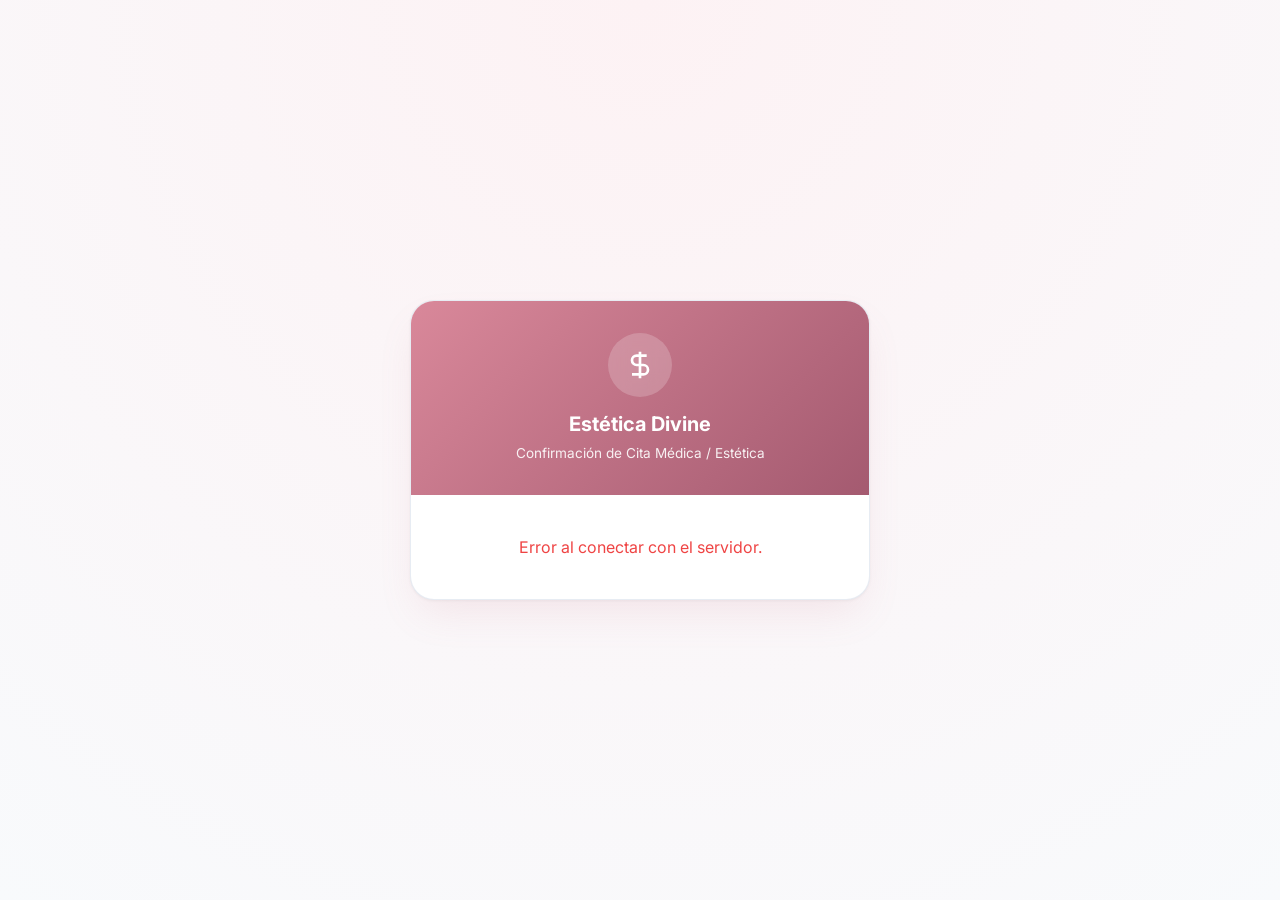
==== static/confirm.html @ 53136120 "Add files via upload" ====
<!DOCTYPE html>
<html lang="es">
<head>
  <meta charset="UTF-8">
  <meta name="viewport" content="width=device-width, initial-scale=1.0">
  <title>Confirmación de Cita - Centro de Estética</title>
  <link rel="stylesheet" href="/static/css/style.css">
  <link rel="preconnect" href="https://fonts.googleapis.com">
  <link rel="preconnect" href="https://fonts.gstatic.com" crossorigin>
  <link href="https://fonts.googleapis.com/css2?family=Inter:wght@400;500;600;700&display=swap" rel="stylesheet">
</head>
<body class="patient-portal-body">
  <div class="patient-card">
    <div class="patient-header">
      <div class="avatar-circle">
        <svg width="32" height="32" viewBox="0 0 24 24" fill="none" stroke="currentColor" stroke-width="2"><path d="M12 2v20M17 5H9.5a3.5 3.5 0 0 0 0 7h5a3.5 3.5 0 0 1 0 7H6"/></svg>
      </div>
      <h2 id="portal-clinic-name" style="font-size: 1.25rem; font-weight: 700;">Estética Divine</h2>
      <p style="font-size: 0.85rem; opacity: 0.9; margin-top: 4px;">Confirmación de Cita Médica / Estética</p>
    </div>

    <div class="patient-body" id="portal-loading" style="text-align: center; padding: 40px 20px;">
      <p style="color: var(--text-muted);">Cargando los detalles de tu cita...</p>
    </div>

    <div class="patient-body" id="portal-content" style="display: none;">
      <div style="text-align: center; margin-bottom: 20px;">
        <span class="status-badge" id="portal-status-badge" style="font-size: 0.85rem; padding: 6px 14px;">
          <span class="status-dot"></span>
          <span id="portal-status-text">Pendiente</span>
        </span>
        <h3 id="portal-greeting" style="font-size: 1.3rem; font-weight: 700; margin-top: 10px; color: var(--text-main);">¡Hola!</h3>
        <p style="font-size: 0.85rem; color: var(--text-muted); margin-top: 4px;">Por favor, confirma si podrás asistir a tu cita de mañana.</p>
      </div>

      <div class="info-badge-list">
        <div class="info-item">
          <div class="info-icon">
            <svg width="20" height="20" viewBox="0 0 24 24" fill="none" stroke="currentColor" stroke-width="2"><polygon points="12 2 15.09 8.26 22 9.27 17 14.14 18.18 21.02 12 17.77 5.82 21.02 7 14.14 2 9.27 8.91 8.26 12 2"/></svg>
          </div>
          <div class="info-text">
            <h5>Tratamiento</h5>
            <p id="portal-service-name">Limpieza Facial Profunda</p>
          </div>
        </div>

        <div class="info-item">
          <div class="info-icon">
            <svg width="20" height="20" viewBox="0 0 24 24" fill="none" stroke="currentColor" stroke-width="2"><rect x="3" y="4" width="18" height="18" rx="2" ry="2"/><line x1="16" y1="2" x2="16" y2="6"/><line x1="8" y1="2" x2="8" y2="6"/><line x1="3" y1="10" x2="21" y2="10"/></svg>
          </div>
          <div class="info-text">
            <h5>Fecha y Hora</h5>
            <p id="portal-datetime">Mañana a las 10:00 hrs</p>
          </div>
        </div>

        <div class="info-item">
          <div class="info-icon">
            <svg width="20" height="20" viewBox="0 0 24 24" fill="none" stroke="currentColor" stroke-width="2"><path d="M20 21v-2a4 4 0 0 0-4-4H8a4 4 0 0 0-4 4v2"/><circle cx="12" cy="7" r="4"/></svg>
          </div>
          <div class="info-text">
            <h5>Especialista</h5>
            <p id="portal-specialist">Cosmetóloga Constanza Díaz</p>
          </div>
        </div>

        <div class="info-item">
          <div class="info-icon">
            <svg width="20" height="20" viewBox="0 0 24 24" fill="none" stroke="currentColor" stroke-width="2"><path d="M21 10c0 7-9 13-9 13s-9-6-9-13a9 9 0 0 1 18 0z"/><circle cx="12" cy="10" r="3"/></svg>
          </div>
          <div class="info-text">
            <h5>Ubicación</h5>
            <p id="portal-address">Av. Principal 142, Suite 3B</p>
          </div>
        </div>

        <div class="info-item" id="portal-instructions-box" style="background: #fdf2f4; border-color: #fbcfe8;">
          <div class="info-icon" style="color: #ec4899;">
            <svg width="20" height="20" viewBox="0 0 24 24" fill="none" stroke="currentColor" stroke-width="2"><circle cx="12" cy="12" r="10"/><line x1="12" y1="16" x2="12" y2="12"/><line x1="12" y1="8" x2="12.01" y2="8"/></svg>
          </div>
          <div class="info-text">
            <h5 style="color: #be185d;">Indicaciones Previas</h5>
            <p id="portal-instructions" style="font-weight: 500; font-size: 0.85rem; color: #831843;">Asistir sin maquillaje.</p>
          </div>
        </div>
      </div>

      <!-- Action Buttons -->
      <div id="portal-actions" style="display: flex; flex-direction: column; gap: 10px;">
        <button class="btn btn-primary" id="btn-confirm-appointment" style="width: 100%; padding: 14px; font-size: 1rem; border-radius: var(--radius-md);">
          <svg width="20" height="20" viewBox="0 0 24 24" fill="none" stroke="currentColor" stroke-width="2.5"><polyline points="20 6 9 17 4 12"/></svg>
          <span>Sí, Confirmo mi Asistencia</span>
        </button>

        <button class="btn btn-secondary" id="btn-cancel-appointment" style="width: 100%; padding: 12px; font-size: 0.875rem; border-radius: var(--radius-md);">
          <span>No podré asistir / Reprogramar</span>
        </button>
      </div>

      <!-- Success Confirmation View -->
      <div id="portal-confirmed-view" style="display: none; text-align: center; padding: 16px 0;">
        <div style="width: 60px; height: 60px; border-radius: 50%; background: #d1fae5; color: #10b981; display: flex; align-items: center; justify-content: center; margin: 0 auto 12px auto;">
          <svg width="32" height="32" viewBox="0 0 24 24" fill="none" stroke="currentColor" stroke-width="3"><polyline points="20 6 9 17 4 12"/></svg>
        </div>
        <h4 style="font-size: 1.15rem; font-weight: 700; color: #065f46;">¡Cita Confirmada Exitosamente!</h4>
        <p style="font-size: 0.85rem; color: var(--text-muted); margin-top: 6px;">
          Hemos reservado tu lugar en la agenda. ¡Te esperamos mañana con gusto!
        </p>
        <a id="btn-contact-whatsapp" href="#" target="_blank" class="btn btn-whatsapp" style="margin-top: 18px; width: 100%; text-decoration: none;">
          <span>Escribir al Centro por WhatsApp</span>
        </a>
      </div>

      <!-- Reschedule View -->
      <div id="portal-reschedule-view" style="display: none; text-align: center; padding: 16px 0;">
        <div style="width: 60px; height: 60px; border-radius: 50%; background: #fee2e2; color: #ef4444; display: flex; align-items: center; justify-content: center; margin: 0 auto 12px auto;">
          <svg width="32" height="32" viewBox="0 0 24 24" fill="none" stroke="currentColor" stroke-width="2.5"><line x1="18" y1="6" x2="6" y2="18"/><line x1="6" y1="6" x2="18" y2="18"/></svg>
        </div>
        <h4 style="font-size: 1.15rem; font-weight: 700; color: #991b1b;">Cita Cancelada / Reprogramación</h4>
        <p style="font-size: 0.85rem; color: var(--text-muted); margin-top: 6px;">
          Tu horario ha sido liberado. Por favor, comunícate con nosotros para coordinar una nueva fecha.
        </p>
        <a id="btn-reschedule-whatsapp" href="#" target="_blank" class="btn btn-whatsapp" style="margin-top: 18px; width: 100%; text-decoration: none;">
          <span>Coordinar Nueva Fecha por WhatsApp</span>
        </a>
      </div>
    </div>
  </div>

  <script src="/static/js/confirm.js"></script>
</body>
</html>
---- static/css/style.css ----
/* Estética Divine - Design System & UI Styling */
:root {
  --primary: #c97a8e;
  --primary-hover: #b8697d;
  --primary-light: #fdf2f4;
  --primary-gradient: linear-gradient(135deg, #d9889a 0%, #a45a70 100%);
  --secondary: #6366f1;
  --bg-main: #f8fafc;
  --bg-card: #ffffff;
  --bg-glass: rgba(255, 255, 255, 0.85);
  --border-color: #f1f5f9;
  --border-subtle: #e2e8f0;
  --text-main: #1e293b;
  --text-muted: #64748b;
  --text-light: #94a3b8;
  
  --status-pending: #f59e0b;
  --status-pending-bg: #fef3c7;
  --status-sent: #3b82f6;
  --status-sent-bg: #eff6ff;
  --status-confirmed: #10b981;
  --status-confirmed-bg: #d1fae5;
  --status-completed: #8b5cf6;
  --status-completed-bg: #ede9fe;
  --status-canceled: #ef4444;
  --status-canceled-bg: #fee2e2;

  --shadow-sm: 0 1px 2px 0 rgba(0, 0, 0, 0.05);
  --shadow-md: 0 4px 6px -1px rgba(0, 0, 0, 0.07), 0 2px 4px -2px rgba(0, 0, 0, 0.05);
  --shadow-lg: 0 10px 15px -3px rgba(0, 0, 0, 0.08), 0 4px 6px -4px rgba(0, 0, 0, 0.04);
  --shadow-xl: 0 20px 25px -5px rgba(0, 0, 0, 0.1), 0 8px 10px -6px rgba(0, 0, 0, 0.05);
  --radius-sm: 8px;
  --radius-md: 14px;
  --radius-lg: 20px;
  --radius-full: 9999px;
  --font-sans: 'Inter', -apple-system, BlinkMacSystemFont, 'Segoe UI', Roboto, Helvetica, Arial, sans-serif;
}

* {
  box-sizing: border-box;
  margin: 0;
  padding: 0;
  -webkit-tap-highlight-color: transparent;
}

body {
  font-family: var(--font-sans);
  background-color: var(--bg-main);
  color: var(--text-main);
  line-height: 1.5;
  min-height: 100vh;
  -webkit-font-smoothing: antialiased;
  padding-bottom: 0px;
}

/* Layout */
.app-container {
  display: flex;
  min-height: 100vh;
}

/* Sidebar */
.sidebar {
  width: 270px;
  background: #ffffff;
  border-right: 1px solid var(--border-subtle);
  display: flex;
  flex-direction: column;
  position: sticky;
  top: 0;
  height: 100vh;
  z-index: 40;
  transition: all 0.3s ease;
}

.brand {
  padding: 24px 20px;
  display: flex;
  align-items: center;
  gap: 12px;
  border-bottom: 1px solid var(--border-color);
}

.brand-icon {
  width: 44px;
  height: 44px;
  border-radius: var(--radius-md);
  background: var(--primary-gradient);
  display: flex;
  align-items: center;
  justify-content: center;
  color: white;
  box-shadow: 0 4px 10px rgba(201, 122, 142, 0.35);
}

.brand-info h1 {
  font-size: 1.15rem;
  font-weight: 700;
  color: #1e293b;
  letter-spacing: -0.02em;
}

.brand-info p {
  font-size: 0.75rem;
  color: var(--primary);
  font-weight: 600;
  text-transform: uppercase;
  letter-spacing: 0.05em;
}

.nav-menu {
  list-style: none;
  padding: 20px 12px;
  flex: 1;
  display: flex;
  flex-direction: column;
  gap: 6px;
}

.nav-item {
  display: flex;
  align-items: center;
  gap: 12px;
  padding: 12px 16px;
  border-radius: var(--radius-md);
  color: var(--text-muted);
  text-decoration: none;
  font-weight: 500;
  font-size: 0.925rem;
  cursor: pointer;
  transition: all 0.2s cubic-bezier(0.4, 0, 0.2, 1);
  position: relative;
}

.nav-item:hover {
  background: var(--primary-light);
  color: var(--primary);
}

.nav-item.active {
  background: var(--primary-gradient);
  color: white;
  font-weight: 600;
  box-shadow: 0 4px 12px rgba(201, 122, 142, 0.3);
}

.nav-item .badge {
  margin-left: auto;
  background: #ef4444;
  color: white;
  font-size: 0.725rem;
  padding: 2px 7px;
  border-radius: var(--radius-full);
  font-weight: 700;
}

.nav-item.active .badge {
  background: white;
  color: var(--primary);
}

.sidebar-footer {
  padding: 18px 20px;
  border-top: 1px solid var(--border-color);
  display: flex;
  align-items: center;
  gap: 12px;
}

.user-avatar {
  width: 38px;
  height: 38px;
  border-radius: var(--radius-full);
  background: #ffe4e6;
  color: var(--primary);
  display: flex;
  align-items: center;
  justify-content: center;
  font-weight: 700;
  font-size: 0.9rem;
}

.user-details h4 {
  font-size: 0.85rem;
  font-weight: 600;
  color: var(--text-main);
}

.user-details p {
  font-size: 0.75rem;
  color: var(--text-muted);
}

/* Main Content */
.main-content {
  flex: 1;
  display: flex;
  flex-direction: column;
  min-width: 0;
}

/* Top Header */
.top-header {
  height: 72px;
  background: rgba(255, 255, 255, 0.8);
  backdrop-filter: blur(12px);
  border-bottom: 1px solid var(--border-subtle);
  padding: 0 32px;
  display: flex;
  align-items: center;
  justify-content: space-between;
  position: sticky;
  top: 0;
  z-index: 30;
}

.header-title h2 {
  font-size: 1.35rem;
  font-weight: 700;
  color: var(--text-main);
  letter-spacing: -0.02em;
}

.header-title p {
  font-size: 0.825rem;
  color: var(--text-muted);
}

.header-actions {
  display: flex;
  align-items: center;
  gap: 12px;
}

/* Content Body */
.content-body {
  padding: 28px 32px;
  flex: 1;
  max-width: 1440px;
  width: 100%;
}

/* Stats Cards */
.stats-grid {
  display: grid;
  grid-template-columns: repeat(auto-fit, minmax(220px, 1fr));
  gap: 20px;
  margin-bottom: 28px;
}

.stat-card {
  background: white;
  border-radius: var(--radius-lg);
  padding: 20px;
  border: 1px solid var(--border-subtle);
  box-shadow: var(--shadow-sm);
  display: flex;
  align-items: center;
  gap: 16px;
  transition: transform 0.2s, box-shadow 0.2s;
}

.stat-card:hover {
  transform: translateY(-2px);
  box-shadow: var(--shadow-md);
}

.stat-icon {
  width: 48px;
  height: 48px;
  border-radius: var(--radius-md);
  display: flex;
  align-items: center;
  justify-content: center;
  flex-shrink: 0;
}

.stat-icon.pink { background: #fdf2f4; color: #c97a8e; }
.stat-icon.green { background: #ecfdf5; color: #10b981; }
.stat-icon.amber { background: #fffbeb; color: #f59e0b; }
.stat-icon.blue { background: #eff6ff; color: #3b82f6; }

.stat-info h3 {
  font-size: 1.5rem;
  font-weight: 700;
  color: var(--text-main);
  line-height: 1.2;
}

.stat-info p {
  font-size: 0.8rem;
  color: var(--text-muted);
  font-weight: 500;
}

/* Buttons */
.btn {
  display: inline-flex;
  align-items: center;
  justify-content: center;
  gap: 8px;
  padding: 10px 18px;
  border-radius: var(--radius-md);
  font-size: 0.875rem;
  font-weight: 600;
  border: none;
  cursor: pointer;
  transition: all 0.2s cubic-bezier(0.4, 0, 0.2, 1);
  text-decoration: none;
}

.btn-primary {
  background: var(--primary-gradient);
  color: white;
  box-shadow: 0 4px 10px rgba(201, 122, 142, 0.3);
}

.btn-primary:hover {
  box-shadow: 0 6px 14px rgba(201, 122, 142, 0.45);
  transform: translateY(-1px);
}

.btn-secondary {
  background: white;
  border: 1px solid var(--border-subtle);
  color: var(--text-main);
}

.btn-secondary:hover {
  background: var(--bg-main);
  border-color: #cbd5e1;
}

.btn-whatsapp {
  background: #25D366;
  color: white;
  box-shadow: 0 4px 10px rgba(37, 211, 102, 0.3);
}

.btn-whatsapp:hover {
  background: #20bd5a;
  transform: translateY(-1px);
}

.btn-sm {
  padding: 6px 12px;
  font-size: 0.8rem;
  border-radius: var(--radius-sm);
}

.btn-danger {
  background: #fee2e2;
  color: #ef4444;
}

.btn-danger:hover {
  background: #fecaca;
}

/* Status Badges */
.status-badge {
  display: inline-flex;
  align-items: center;
  gap: 6px;
  padding: 4px 10px;
  border-radius: var(--radius-full);
  font-size: 0.75rem;
  font-weight: 600;
  text-transform: capitalize;
}

.status-badge.status-Pendiente { background: var(--status-pending-bg); color: var(--status-pending); }
.status-badge.status-Recordatorio.Enviado { background: var(--status-sent-bg); color: var(--status-sent); }
.status-badge.status-Confirmada { background: var(--status-confirmed-bg); color: var(--status-confirmed); }
.status-badge.status-Completada { background: var(--status-completed-bg); color: var(--status-completed); }
.status-badge.status-Cancelada { background: var(--status-canceled-bg); color: var(--status-canceled); }

.status-dot {
  width: 7px;
  height: 7px;
  border-radius: 50%;
  background: currentColor;
}

/* Cards & Tables */
.card {
  background: white;
  border-radius: var(--radius-lg);
  border: 1px solid var(--border-subtle);
  box-shadow: var(--shadow-sm);
  overflow: hidden;
}

.card-header {
  padding: 20px 24px;
  border-bottom: 1px solid var(--border-color);
  display: flex;
  align-items: center;
  justify-content: space-between;
  background: #fafbfc;
  flex-wrap: wrap;
  gap: 12px;
}

.card-title {
  font-size: 1.05rem;
  font-weight: 700;
  color: var(--text-main);
  display: flex;
  align-items: center;
  gap: 8px;
}

.card-body {
  padding: 24px;
}

/* Agenda / Calendar Grid */
.calendar-controls {
  display: flex;
  align-items: center;
  justify-content: space-between;
  margin-bottom: 20px;
  flex-wrap: wrap;
  gap: 12px;
}

.date-navigation {
  display: flex;
  align-items: center;
  gap: 8px;
  flex-wrap: wrap;
}

.current-date-label {
  font-size: 1.1rem;
  font-weight: 700;
  color: var(--text-main);
  min-width: 180px;
  text-align: center;
}

.timeline-view {
  display: flex;
  flex-direction: column;
  gap: 12px;
}

.appointment-row {
  background: white;
  border: 1px solid var(--border-subtle);
  border-radius: var(--radius-md);
  padding: 16px 20px;
  display: flex;
  align-items: center;
  justify-content: space-between;
  gap: 16px;
  transition: all 0.2s;
  position: relative;
  overflow: hidden;
}

.appointment-row::before {
  content: '';
  position: absolute;
  left: 0;
  top: 0;
  bottom: 0;
  width: 4px;
  background: var(--primary);
}

.appointment-row:hover {
  border-color: #cbd5e1;
  box-shadow: var(--shadow-md);
}

.appt-time {
  display: flex;
  flex-direction: column;
  align-items: center;
  justify-content: center;
  background: #f8fafc;
  padding: 8px 12px;
  border-radius: var(--radius-sm);
  border: 1px solid var(--border-color);
  min-width: 85px;
}

.appt-time .time-val {
  font-size: 1rem;
  font-weight: 700;
  color: var(--text-main);
}

.appt-time .duration-val {
  font-size: 0.725rem;
  color: var(--text-muted);
}

.appt-patient {
  flex: 1.2;
}

.appt-patient h4 {
  font-size: 0.95rem;
  font-weight: 700;
  color: var(--text-main);
}

.appt-patient p {
  font-size: 0.8rem;
  color: var(--text-muted);
  display: flex;
  align-items: center;
  gap: 6px;
}

.appt-service {
  flex: 1.5;
}

.appt-service .service-tag {
  display: inline-block;
  padding: 3px 8px;
  border-radius: var(--radius-sm);
  font-size: 0.775rem;
  font-weight: 600;
  margin-bottom: 3px;
}

.appt-service p {
  font-size: 0.775rem;
  color: var(--text-muted);
}

.appt-actions {
  display: flex;
  align-items: center;
  gap: 8px;
  flex-wrap: wrap;
}

/* WhatsApp Reminder Card Module */
.reminder-card {
  background: #ffffff;
  border-radius: var(--radius-lg);
  border: 1px solid var(--border-subtle);
  padding: 20px;
  margin-bottom: 16px;
  box-shadow: var(--shadow-sm);
  display: grid;
  grid-template-columns: 1fr 340px;
  gap: 24px;
  position: relative;
  transition: all 0.2s;
}

.reminder-card.confirmed-card {
  border-left: 5px solid var(--status-confirmed);
}

.reminder-card.pending-card {
  border-left: 5px solid var(--status-pending);
}

.reminder-card:hover {
  box-shadow: var(--shadow-md);
}

.reminder-details h4 {
  font-size: 1.1rem;
  font-weight: 700;
  color: var(--text-main);
  margin-bottom: 4px;
}

.reminder-details .meta {
  display: flex;
  flex-wrap: wrap;
  gap: 16px;
  margin: 8px 0 14px 0;
  font-size: 0.85rem;
  color: var(--text-muted);
}

.meta-item {
  display: flex;
  align-items: center;
  gap: 5px;
}

.message-preview-box {
  background: #fdfaf7;
  border: 1px dashed #e2d9d2;
  border-radius: var(--radius-md);
  padding: 12px 14px;
  font-size: 0.825rem;
  color: #4a5568;
  white-space: pre-wrap;
  font-family: inherit;
  max-height: 180px;
  overflow-y: auto;
  position: relative;
}

.reminder-action-panel {
  display: flex;
  flex-direction: column;
  justify-content: space-between;
  background: #fafbfc;
  padding: 16px;
  border-radius: var(--radius-md);
  border: 1px solid var(--border-color);
}

/* Modals */
.modal-backdrop {
  position: fixed;
  inset: 0;
  background: rgba(15, 23, 42, 0.5);
  backdrop-filter: blur(4px);
  display: flex;
  align-items: center;
  justify-content: center;
  z-index: 100;
  opacity: 0;
  visibility: hidden;
  transition: all 0.25s ease;
  padding: 20px;
}

.modal-backdrop.active {
  opacity: 1;
  visibility: visible;
}

.modal-container {
  background: white;
  border-radius: var(--radius-lg);
  width: 100%;
  max-width: 580px;
  box-shadow: var(--shadow-xl);
  transform: scale(0.95) translateY(10px);
  transition: all 0.25s cubic-bezier(0.16, 1, 0.3, 1);
  max-height: 90vh;
  display: flex;
  flex-direction: column;
}

.modal-backdrop.active .modal-container {
  transform: scale(1) translateY(0);
}

.modal-header {
  padding: 20px 24px;
  border-bottom: 1px solid var(--border-color);
  display: flex;
  align-items: center;
  justify-content: space-between;
}

.modal-header h3 {
  font-size: 1.15rem;
  font-weight: 700;
  color: var(--text-main);
}

.modal-close {
  background: none;
  border: none;
  cursor: pointer;
  color: var(--text-muted);
  padding: 6px;
  border-radius: var(--radius-sm);
  display: flex;
}

.modal-close:hover {
  background: var(--bg-main);
  color: var(--text-main);
}

.modal-body {
  padding: 24px;
  overflow-y: auto;
}

.modal-footer {
  padding: 16px 24px;
  border-top: 1px solid var(--border-color);
  display: flex;
  align-items: center;
  justify-content: flex-end;
  gap: 12px;
  background: #fafbfc;
}

/* Forms */
.form-group {
  margin-bottom: 18px;
}

.form-row {
  display: grid;
  grid-template-columns: 1fr 1fr;
  gap: 16px;
}

.form-label {
  display: block;
  font-size: 0.825rem;
  font-weight: 600;
  color: var(--text-main);
  margin-bottom: 6px;
}

.form-control {
  width: 100%;
  padding: 10px 14px;
  border-radius: var(--radius-md);
  border: 1px solid var(--border-subtle);
  font-size: 0.9rem;
  font-family: inherit;
  color: var(--text-main);
  background: white;
  transition: all 0.2s;
}

.form-control:focus {
  outline: none;
  border-color: var(--primary);
  box-shadow: 0 0 0 3px rgba(201, 122, 142, 0.15);
}

textarea.form-control {
  resize: vertical;
  min-height: 80px;
}

/* Mobile Bottom Navigation Bar */
.mobile-nav-bar {
  display: none;
  position: fixed;
  bottom: 0;
  left: 0;
  right: 0;
  height: 64px;
  background: rgba(255, 255, 255, 0.94);
  backdrop-filter: blur(16px);
  border-top: 1px solid var(--border-subtle);
  z-index: 90;
  box-shadow: 0 -4px 16px rgba(0, 0, 0, 0.05);
  justify-content: space-around;
  align-items: center;
  padding: 0 8px;
}

.mobile-nav-btn {
  display: flex;
  flex-direction: column;
  align-items: center;
  justify-content: center;
  gap: 3px;
  background: none;
  border: none;
  color: var(--text-muted);
  font-size: 0.675rem;
  font-weight: 600;
  cursor: pointer;
  padding: 6px 10px;
  border-radius: var(--radius-sm);
  position: relative;
  transition: color 0.2s;
}

.mobile-nav-btn.active {
  color: var(--primary);
}

.mobile-nav-btn svg {
  width: 22px;
  height: 22px;
}

.mobile-fab-center {
  width: 48px;
  height: 48px;
  border-radius: 50%;
  background: var(--primary-gradient);
  color: white;
  display: flex;
  align-items: center;
  justify-content: center;
  box-shadow: 0 6px 16px rgba(201, 122, 142, 0.45);
  margin-top: -18px;
  border: 3px solid white;
  cursor: pointer;
  transition: transform 0.2s;
}

.mobile-fab-center:active {
  transform: scale(0.92);
}

/* Patient Portal (Confirm Page) */
.patient-portal-body {
  background: radial-gradient(circle at top, #fdf2f4 0%, #f8fafc 100%);
  min-height: 100vh;
  display: flex;
  align-items: center;
  justify-content: center;
  padding: 20px;
}

.patient-card {
  background: white;
  border-radius: 24px;
  box-shadow: 0 20px 40px -10px rgba(201, 122, 142, 0.15), 0 1px 3px rgba(0, 0, 0, 0.05);
  max-width: 460px;
  width: 100%;
  overflow: hidden;
  border: 1px solid rgba(226, 232, 240, 0.8);
}

.patient-header {
  background: var(--primary-gradient);
  padding: 32px 24px;
  text-align: center;
  color: white;
}

.patient-header .avatar-circle {
  width: 64px;
  height: 64px;
  background: rgba(255, 255, 255, 0.2);
  backdrop-filter: blur(10px);
  border-radius: 50%;
  display: flex;
  align-items: center;
  justify-content: center;
  margin: 0 auto 12px auto;
}

.patient-body {
  padding: 28px 24px;
}

.info-badge-list {
  display: flex;
  flex-direction: column;
  gap: 14px;
  margin-bottom: 24px;
}

.info-item {
  display: flex;
  align-items: flex-start;
  gap: 12px;
  background: #f8fafc;
  padding: 12px 16px;
  border-radius: var(--radius-md);
  border: 1px solid var(--border-color);
}

.info-item .info-icon {
  color: var(--primary);
  margin-top: 2px;
}

.info-item .info-text h5 {
  font-size: 0.75rem;
  color: var(--text-muted);
  text-transform: uppercase;
  letter-spacing: 0.05em;
}

.info-item .info-text p {
  font-size: 0.925rem;
  font-weight: 600;
  color: var(--text-main);
}

/* Toast Notifications */
.toast-container {
  position: fixed;
  bottom: 24px;
  right: 24px;
  z-index: 200;
  display: flex;
  flex-direction: column;
  gap: 10px;
}

.toast {
  background: #1e293b;
  color: white;
  padding: 14px 20px;
  border-radius: var(--radius-md);
  font-size: 0.875rem;
  font-weight: 500;
  box-shadow: var(--shadow-lg);
  display: flex;
  align-items: center;
  gap: 10px;
  transform: translateY(20px);
  opacity: 0;
  animation: slideUp 0.3s forwards;
}

@keyframes slideUp {
  to {
    transform: translateY(0);
    opacity: 1;
  }
}

/* Sync Step Cards */
.sync-guide-card {
  background: #f8fafc;
  border: 1px solid var(--border-subtle);
  border-radius: var(--radius-md);
  padding: 16px;
  display: flex;
  gap: 14px;
  margin-bottom: 12px;
}

.sync-step-num {
  width: 28px;
  height: 28px;
  border-radius: 50%;
  background: var(--primary);
  color: white;
  display: flex;
  align-items: center;
  justify-content: center;
  font-weight: 700;
  font-size: 0.85rem;
  flex-shrink: 0;
}

/* Responsive */
@media (max-width: 900px) {
  body {
    padding-bottom: 74px;
  }
  .sidebar {
    display: none;
  }
  .mobile-nav-bar {
    display: flex;
  }
  .top-header {
    padding: 0 16px;
    height: 64px;
  }
  .content-body {
    padding: 16px 14px;
  }
  .reminder-card {
    grid-template-columns: 1fr;
  }
  .form-row {
    grid-template-columns: 1fr;
    gap: 0;
  }
  .appointment-row {
    flex-direction: column;
    align-items: flex-start;
    gap: 12px;
  }
  .appt-actions {
    width: 100%;
    justify-content: flex-start;
  }
  .modal-container {
    max-height: 95vh;
    border-radius: var(--radius-lg) var(--radius-lg) 0 0;
    margin-top: auto;
  }
  .modal-backdrop {
    align-items: flex-end;
    padding: 0;
  }
}
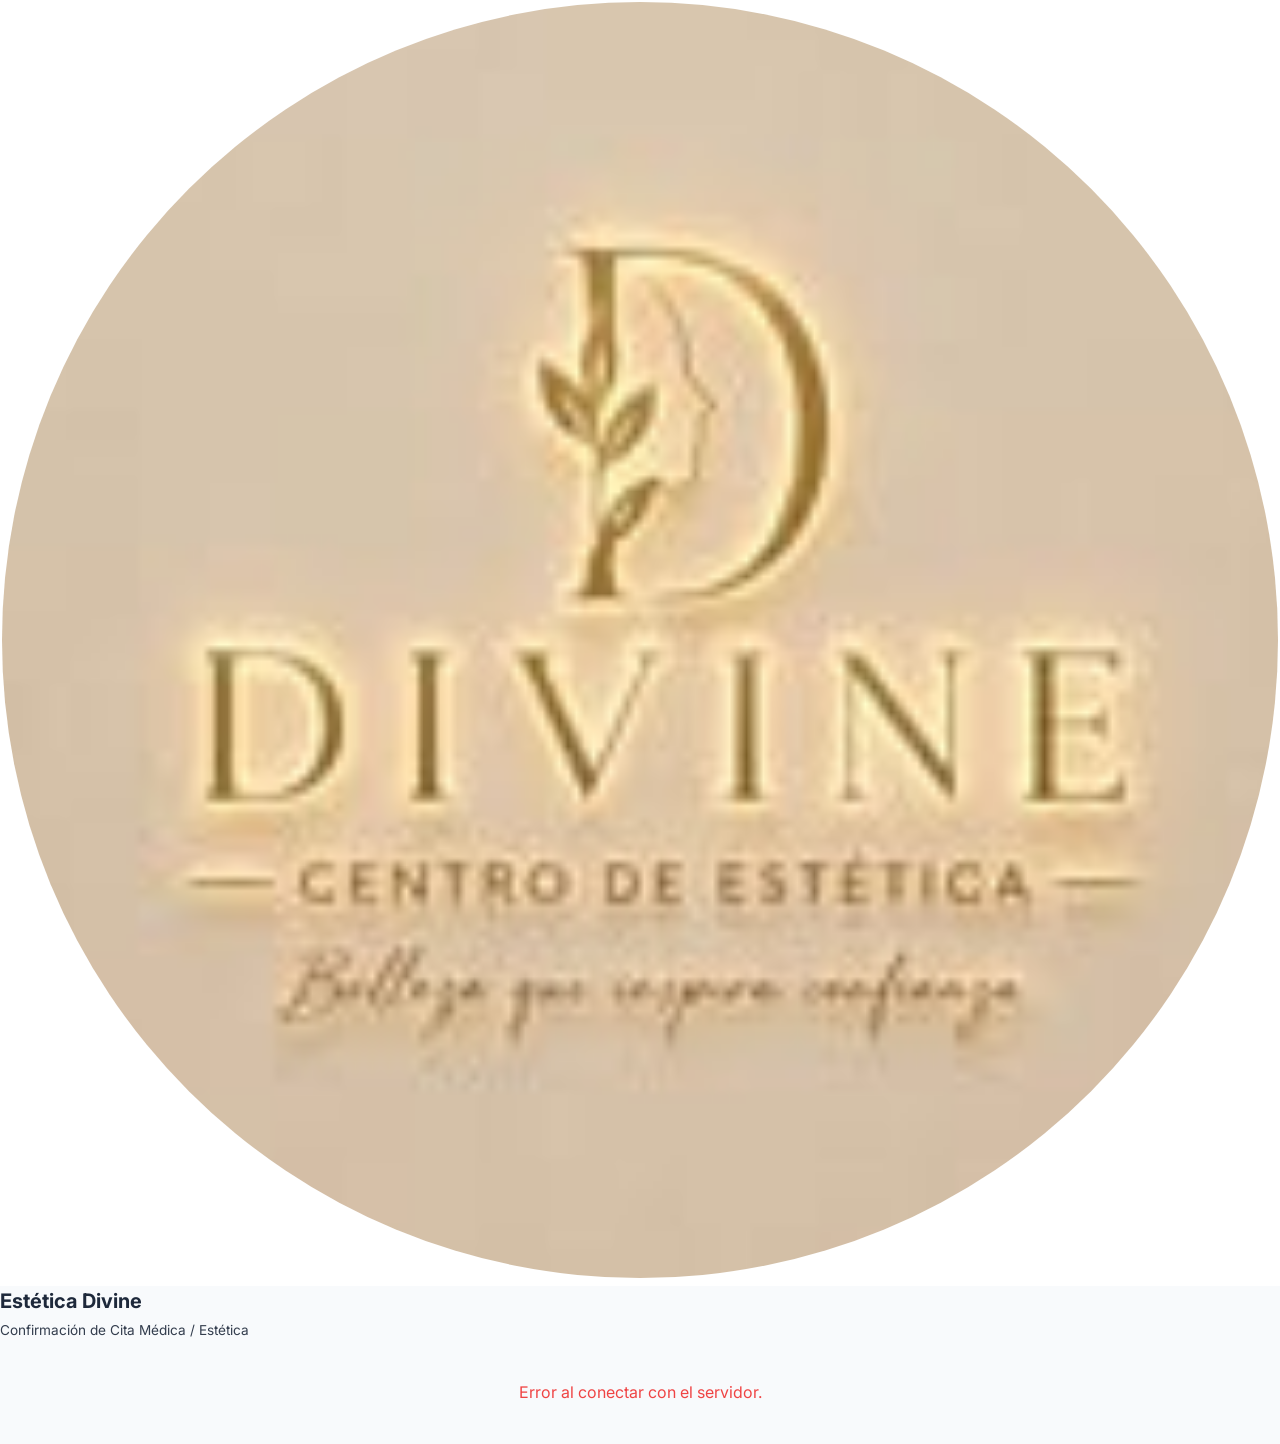
==== commit 5d41dfca: "Add files via upload" ====
--- a/static/confirm.html
+++ b/static/confirm.html
@@ -12,8 +12,8 @@
 <body class="patient-portal-body">
   <div class="patient-card">
     <div class="patient-header">
-      <div class="avatar-circle">
-        <svg width="32" height="32" viewBox="0 0 24 24" fill="none" stroke="currentColor" stroke-width="2"><path d="M12 2v20M17 5H9.5a3.5 3.5 0 0 0 0 7h5a3.5 3.5 0 0 1 0 7H6"/></svg>
+      <div class="avatar-circle" style="background: white; padding: 2px; overflow: hidden;">
+        <img src="/static/img/logo.jpg" alt="Estética Divine" style="width: 100%; height: 100%; object-fit: cover; border-radius: 50%;">
       </div>
       <h2 id="portal-clinic-name" style="font-size: 1.25rem; font-weight: 700;">Estética Divine</h2>
       <p style="font-size: 0.85rem; opacity: 0.9; margin-top: 4px;">Confirmación de Cita Médica / Estética</p>
--- a/static/css/style.css
+++ b/static/css/style.css
@@ -1,4 +1,4 @@
-/* Estética Divine - Design System & UI Styling */
+/* Estética Divine - Design System & UI Styling (Mobile-First & Desktop Optimized) */
 :root {
   --primary: #c97a8e;
   --primary-hover: #b8697d;
@@ -7,7 +7,7 @@
   --secondary: #6366f1;
   --bg-main: #f8fafc;
   --bg-card: #ffffff;
-  --bg-glass: rgba(255, 255, 255, 0.85);
+  --bg-glass: rgba(255, 255, 255, 0.9);
   --border-color: #f1f5f9;
   --border-subtle: #e2e8f0;
   --text-main: #1e293b;
@@ -25,10 +25,9 @@
   --status-canceled: #ef4444;
   --status-canceled-bg: #fee2e2;
 
-  --shadow-sm: 0 1px 2px 0 rgba(0, 0, 0, 0.05);
+  --shadow-sm: 0 1px 3px rgba(0, 0, 0, 0.05);
   --shadow-md: 0 4px 6px -1px rgba(0, 0, 0, 0.07), 0 2px 4px -2px rgba(0, 0, 0, 0.05);
-  --shadow-lg: 0 10px 15px -3px rgba(0, 0, 0, 0.08), 0 4px 6px -4px rgba(0, 0, 0, 0.04);
-  --shadow-xl: 0 20px 25px -5px rgba(0, 0, 0, 0.1), 0 8px 10px -6px rgba(0, 0, 0, 0.05);
+  --shadow-lg: 0 10px 15px -3px rgba(0, 0, 0, 0.08);
   --radius-sm: 8px;
   --radius-md: 14px;
   --radius-lg: 20px;
@@ -36,13 +35,20 @@
   --font-sans: 'Inter', -apple-system, BlinkMacSystemFont, 'Segoe UI', Roboto, Helvetica, Arial, sans-serif;
 }
 
-* {
+*, *::before, *::after {
   box-sizing: border-box;
   margin: 0;
   padding: 0;
   -webkit-tap-highlight-color: transparent;
 }
 
+html, body {
+  width: 100%;
+  max-width: 100vw;
+  overflow-x: hidden;
+  position: relative;
+}
+
 body {
   font-family: var(--font-sans);
   background-color: var(--bg-main);
@@ -50,16 +56,20 @@
   line-height: 1.5;
   min-height: 100vh;
   -webkit-font-smoothing: antialiased;
-  padding-bottom: 0px;
-}
-
-/* Layout */
+}
+
+/* ====================================================
+   LAYOUT & CONTAINER
+   ==================================================== */
 .app-container {
   display: flex;
   min-height: 100vh;
-}
-
-/* Sidebar */
+  width: 100%;
+  max-width: 100vw;
+  overflow-x: hidden;
+}
+
+/* Sidebar (Escritorio) */
 .sidebar {
   width: 270px;
   background: #ffffff;
@@ -70,7 +80,7 @@
   top: 0;
   height: 100vh;
   z-index: 40;
-  transition: all 0.3s ease;
+  flex-shrink: 0;
 }
 
 .brand {
@@ -82,15 +92,22 @@
 }
 
 .brand-icon {
-  width: 44px;
-  height: 44px;
+  width: 46px;
+  height: 46px;
   border-radius: var(--radius-md);
-  background: var(--primary-gradient);
+  overflow: hidden;
   display: flex;
   align-items: center;
   justify-content: center;
-  color: white;
-  box-shadow: 0 4px 10px rgba(201, 122, 142, 0.35);
+  background: white;
+  border: 1.5px solid rgba(201, 122, 142, 0.25);
+  box-shadow: 0 4px 10px rgba(201, 122, 142, 0.2);
+}
+
+.brand-logo-img {
+  width: 100%;
+  height: 100%;
+  object-fit: cover;
 }
 
 .brand-info h1 {
@@ -128,12 +145,12 @@
   font-weight: 500;
   font-size: 0.925rem;
   cursor: pointer;
-  transition: all 0.2s cubic-bezier(0.4, 0, 0.2, 1);
+  transition: all 0.2s ease;
   position: relative;
 }
 
 .nav-item:hover {
-  background: var(--primary-light);
+  background: #f8fafc;
   color: var(--primary);
 }
 
@@ -148,115 +165,167 @@
   margin-left: auto;
   background: #ef4444;
   color: white;
-  font-size: 0.725rem;
-  padding: 2px 7px;
+  font-size: 0.75rem;
+  font-weight: 700;
+  padding: 2px 8px;
   border-radius: var(--radius-full);
-  font-weight: 700;
-}
-
-.nav-item.active .badge {
-  background: white;
-  color: var(--primary);
 }
 
 .sidebar-footer {
-  padding: 18px 20px;
+  padding: 14px 16px;
   border-top: 1px solid var(--border-color);
   display: flex;
   align-items: center;
-  gap: 12px;
+  gap: 10px;
+  background: #fafbfc;
 }
 
 .user-avatar {
   width: 38px;
   height: 38px;
   border-radius: var(--radius-full);
-  background: #ffe4e6;
+  background: var(--primary-light);
   color: var(--primary);
   display: flex;
   align-items: center;
   justify-content: center;
   font-weight: 700;
-  font-size: 0.9rem;
+  font-size: 0.85rem;
+  flex-shrink: 0;
+  border: 1px solid rgba(201, 122, 142, 0.2);
+}
+
+.user-details {
+  flex: 1;
+  overflow: hidden;
 }
 
 .user-details h4 {
-  font-size: 0.85rem;
+  font-size: 0.825rem;
+  font-weight: 700;
+  color: var(--text-main);
+  white-space: nowrap;
+  overflow: hidden;
+  text-overflow: ellipsis;
+}
+
+.user-details p {
+  font-size: 0.72rem;
+  color: var(--text-muted);
+  white-space: nowrap;
+  overflow: hidden;
+  text-overflow: ellipsis;
+}
+
+.btn-logout {
+  background: transparent;
+  border: none;
+  font-size: 1.15rem;
+  cursor: pointer;
+  padding: 6px;
+  border-radius: var(--radius-sm);
+  color: var(--text-muted);
+  transition: all 0.2s ease;
+  display: flex;
+  align-items: center;
+  justify-content: center;
+}
+
+.btn-logout:hover {
+  background: #fee2e2;
+  color: #ef4444;
+  transform: scale(1.1);
+}
+
+.btn-mobile-logout {
+  display: inline-flex;
+  align-items: center;
+  gap: 4px;
+  padding: 6px 12px;
+  font-size: 0.8rem;
   font-weight: 600;
-  color: var(--text-main);
-}
-
-.user-details p {
-  font-size: 0.75rem;
-  color: var(--text-muted);
-}
-
-/* Main Content */
+  color: #b91c1c;
+  background: #fef2f2;
+  border: 1px solid #fecaca;
+  border-radius: var(--radius-md);
+  cursor: pointer;
+}
+
+/* ====================================================
+   MAIN CONTENT & HEADER
+   ==================================================== */
 .main-content {
   flex: 1;
   display: flex;
   flex-direction: column;
   min-width: 0;
-}
-
-/* Top Header */
+  width: 100%;
+  max-width: 100vw;
+  overflow-x: hidden;
+}
+
 .top-header {
   height: 72px;
-  background: rgba(255, 255, 255, 0.8);
+  background: rgba(255, 255, 255, 0.85);
   backdrop-filter: blur(12px);
+  -webkit-backdrop-filter: blur(12px);
   border-bottom: 1px solid var(--border-subtle);
-  padding: 0 32px;
+  padding: 0 28px;
   display: flex;
   align-items: center;
   justify-content: space-between;
   position: sticky;
   top: 0;
   z-index: 30;
+  width: 100%;
 }
 
 .header-title h2 {
-  font-size: 1.35rem;
+  font-size: 1.3rem;
   font-weight: 700;
   color: var(--text-main);
   letter-spacing: -0.02em;
 }
 
 .header-title p {
-  font-size: 0.825rem;
+  font-size: 0.8rem;
   color: var(--text-muted);
 }
 
 .header-actions {
   display: flex;
   align-items: center;
-  gap: 12px;
-}
-
-/* Content Body */
+  gap: 10px;
+}
+
 .content-body {
-  padding: 28px 32px;
+  padding: 24px 28px;
   flex: 1;
-  max-width: 1440px;
-  width: 100%;
-}
-
-/* Stats Cards */
+  max-width: 1400px;
+  width: 100%;
+  box-sizing: border-box;
+}
+
+/* ====================================================
+   STATS GRID
+   ==================================================== */
 .stats-grid {
   display: grid;
   grid-template-columns: repeat(auto-fit, minmax(220px, 1fr));
-  gap: 20px;
-  margin-bottom: 28px;
+  gap: 16px;
+  margin-bottom: 24px;
+  width: 100%;
 }
 
 .stat-card {
   background: white;
   border-radius: var(--radius-lg);
-  padding: 20px;
+  padding: 18px 20px;
+  display: flex;
+  align-items: center;
+  gap: 16px;
   border: 1px solid var(--border-subtle);
   box-shadow: var(--shadow-sm);
-  display: flex;
-  align-items: center;
-  gap: 16px;
   transition: transform 0.2s, box-shadow 0.2s;
 }
 
@@ -275,10 +344,10 @@
   flex-shrink: 0;
 }
 
-.stat-icon.pink { background: #fdf2f4; color: #c97a8e; }
-.stat-icon.green { background: #ecfdf5; color: #10b981; }
-.stat-icon.amber { background: #fffbeb; color: #f59e0b; }
-.stat-icon.blue { background: #eff6ff; color: #3b82f6; }
+.stat-icon.pink { background: #fdf2f4; color: #db2777; }
+.stat-icon.amber { background: #fffbeb; color: #d97706; }
+.stat-icon.green { background: #ecfdf5; color: #059669; }
+.stat-icon.blue { background: #eff6ff; color: #2563eb; }
 
 .stat-info h3 {
   font-size: 1.5rem;
@@ -288,12 +357,482 @@
 }
 
 .stat-info p {
+  font-size: 0.775rem;
+  color: var(--text-muted);
+  font-weight: 500;
+}
+
+/* ====================================================
+   CARDS & COMPONENTS
+   ==================================================== */
+.card {
+  background: var(--bg-card);
+  border: 1px solid var(--border-subtle);
+  border-radius: var(--radius-lg);
+  box-shadow: var(--shadow-sm);
+  overflow: hidden;
+  margin-bottom: 24px;
+  width: 100%;
+}
+
+.card-header {
+  padding: 16px 20px;
+  border-bottom: 1px solid var(--border-color);
+  display: flex;
+  align-items: center;
+  justify-content: space-between;
+  background: #fafbfc;
+  flex-wrap: wrap;
+  gap: 12px;
+}
+
+.card-title {
+  font-size: 1.05rem;
+  font-weight: 700;
+  color: var(--text-main);
+  display: flex;
+  align-items: center;
+  gap: 8px;
+}
+
+.card-body {
+  padding: 20px;
+  width: 100%;
+  box-sizing: border-box;
+}
+
+/* ====================================================
+   AGENDA & LISTA DE CITAS
+   ==================================================== */
+.date-navigation {
+  display: flex;
+  align-items: center;
+  gap: 8px;
+  flex-wrap: wrap;
+}
+
+.current-date-label {
+  font-size: 1.05rem;
+  font-weight: 700;
+  color: var(--text-main);
+  text-align: center;
+}
+
+.timeline-view {
+  display: flex;
+  flex-direction: column;
+  gap: 12px;
+  width: 100%;
+}
+
+.appointment-row {
+  background: white;
+  border: 1px solid var(--border-subtle);
+  border-radius: var(--radius-md);
+  padding: 16px 18px;
+  display: flex;
+  align-items: center;
+  justify-content: space-between;
+  gap: 14px;
+  transition: all 0.2s;
+  position: relative;
+  overflow: hidden;
+  width: 100%;
+  border-left: 4px solid var(--primary);
+}
+
+.appointment-row:hover {
+  border-color: #cbd5e1;
+  box-shadow: var(--shadow-md);
+}
+
+.appt-time {
+  display: flex;
+  flex-direction: column;
+  flex-shrink: 0;
+}
+
+.appt-time .time-val {
+  font-size: 1.15rem;
+  font-weight: 700;
+  color: var(--text-main);
+}
+
+.appt-time .duration-val {
+  font-size: 0.75rem;
+  color: var(--text-muted);
+}
+
+.appt-patient h4 {
+  font-size: 0.95rem;
+  font-weight: 700;
+  color: var(--text-main);
+}
+
+.appt-patient p {
   font-size: 0.8rem;
   color: var(--text-muted);
-  font-weight: 500;
-}
-
-/* Buttons */
+  display: flex;
+  align-items: center;
+  gap: 4px;
+}
+
+.appt-service {
+  font-size: 0.85rem;
+}
+
+.appt-actions {
+  display: flex;
+  align-items: center;
+  gap: 8px;
+  flex-shrink: 0;
+}
+
+/* ====================================================
+   CALENDARIO VISUAL POR HORAS (1H)
+   ==================================================== */
+.calendar-wrapper {
+  overflow-x: auto;
+  border-radius: var(--radius-lg);
+  border: 1px solid var(--border-subtle);
+  background: white;
+  box-shadow: var(--shadow-sm);
+  width: 100%;
+  -webkit-overflow-scrolling: touch;
+}
+
+/* Selector de Días Móvil (Day Pills) */
+.mobile-day-pills-container {
+  display: flex;
+  gap: 8px;
+  overflow-x: auto;
+  padding: 4px 2px 8px 2px;
+  width: 100%;
+  -webkit-overflow-scrolling: touch;
+  scrollbar-width: none;
+}
+.mobile-day-pills-container::-webkit-scrollbar {
+  display: none;
+}
+
+.day-pill {
+  flex: 0 0 auto;
+  display: flex;
+  flex-direction: column;
+  align-items: center;
+  justify-content: center;
+  padding: 8px 14px;
+  border-radius: var(--radius-md);
+  background: #f8fafc;
+  border: 1px solid var(--border-subtle);
+  cursor: pointer;
+  transition: all 0.2s ease;
+  min-width: 58px;
+}
+
+.day-pill .pill-day-name {
+  font-size: 0.7rem;
+  font-weight: 600;
+  text-transform: uppercase;
+  color: var(--text-muted);
+}
+
+.day-pill .pill-day-number {
+  font-size: 1.05rem;
+  font-weight: 700;
+  color: var(--text-main);
+  margin-top: 1px;
+}
+
+.day-pill .pill-dot {
+  width: 5px;
+  height: 5px;
+  border-radius: 50%;
+  background: transparent;
+  margin-top: 3px;
+}
+
+.day-pill.has-appts .pill-dot {
+  background: var(--primary);
+}
+
+.day-pill.active {
+  background: var(--primary-gradient);
+  border-color: var(--primary);
+  box-shadow: 0 4px 10px rgba(201, 122, 142, 0.35);
+}
+
+.day-pill.active .pill-day-name,
+.day-pill.active .pill-day-number {
+  color: white;
+}
+
+.day-pill.active .pill-dot {
+  background: white;
+}
+
+/* View Mode Switcher */
+.calendar-view-toggle {
+  display: inline-flex;
+  background: #f1f5f9;
+  padding: 3px;
+  border-radius: var(--radius-sm);
+}
+
+.btn-view-mode {
+  border: none;
+  background: transparent;
+  padding: 6px 12px;
+  font-size: 0.8rem;
+  font-weight: 600;
+  color: var(--text-muted);
+  border-radius: var(--radius-sm);
+  cursor: pointer;
+  transition: all 0.15s;
+}
+
+.btn-view-mode.active {
+  background: white;
+  color: var(--text-main);
+  box-shadow: var(--shadow-sm);
+}
+
+/* Vista Diaria Vertical (Móvil First Timeline) */
+.mobile-day-timeline {
+  display: flex;
+  flex-direction: column;
+  gap: 10px;
+  width: 100%;
+}
+
+.timeline-hour-block {
+  display: grid;
+  grid-template-columns: 74px 1fr;
+  gap: 10px;
+  align-items: stretch;
+  width: 100%;
+}
+
+.timeline-hour-label {
+  display: flex;
+  flex-direction: column;
+  align-items: center;
+  justify-content: center;
+  background: #f8fafc;
+  border-radius: var(--radius-sm);
+  border: 1px solid var(--border-subtle);
+  padding: 8px 4px;
+}
+
+.timeline-hour-label .time-start {
+  font-size: 0.85rem;
+  font-weight: 700;
+  color: var(--text-main);
+}
+
+.timeline-hour-label .time-end {
+  font-size: 0.68rem;
+  color: var(--text-muted);
+}
+
+.timeline-slot-content {
+  display: flex;
+  flex-direction: column;
+  gap: 6px;
+  min-height: 54px;
+}
+
+.timeline-slot-empty {
+  display: flex;
+  align-items: center;
+  justify-content: center;
+  background: #ffffff;
+  border: 1px dashed var(--border-subtle);
+  border-radius: var(--radius-sm);
+  padding: 12px;
+  cursor: pointer;
+  transition: all 0.15s;
+  color: var(--text-muted);
+  font-size: 0.825rem;
+  font-weight: 600;
+  min-height: 54px;
+  width: 100%;
+}
+
+.timeline-slot-empty:hover,
+.timeline-slot-empty:active {
+  background: #fdf2f4;
+  border-color: var(--primary);
+  color: var(--primary);
+}
+
+.timeline-slot-card {
+  background: #ffffff;
+  border-radius: var(--radius-sm);
+  border: 1px solid var(--border-color);
+  border-left: 5px solid var(--primary);
+  padding: 10px 14px;
+  box-shadow: var(--shadow-sm);
+  cursor: pointer;
+  transition: transform 0.15s;
+  width: 100%;
+}
+
+.timeline-slot-card:active {
+  transform: scale(0.98);
+}
+
+/* Tabla Semanal Desktop */
+.calendar-grid-table {
+  width: 100%;
+  border-collapse: collapse;
+  min-width: 760px;
+  table-layout: fixed;
+}
+
+.calendar-grid-table th,
+.calendar-grid-table td {
+  border: 1px solid var(--border-color);
+  padding: 0;
+  vertical-align: top;
+}
+
+.calendar-grid-table th {
+  background: #fafbfc;
+  padding: 10px 4px;
+  text-align: center;
+  font-size: 0.8rem;
+  font-weight: 700;
+  color: var(--text-main);
+  position: sticky;
+  top: 0;
+  z-index: 10;
+}
+
+.calendar-grid-table th.time-col-header {
+  width: 65px;
+  background: #f1f5f9;
+  color: var(--text-muted);
+  font-size: 0.72rem;
+}
+
+.calendar-grid-table th.is-today {
+  background: #fdf2f4;
+  color: var(--primary);
+  border-bottom: 3px solid var(--primary);
+}
+
+.calendar-grid-table th .day-name {
+  display: block;
+  font-size: 0.7rem;
+  text-transform: uppercase;
+  color: var(--text-muted);
+}
+
+.calendar-grid-table th.is-today .day-name {
+  color: var(--primary);
+  font-weight: 700;
+}
+
+.calendar-grid-table th .day-number {
+  font-size: 1rem;
+  font-weight: 700;
+}
+
+.time-cell-label {
+  padding: 10px 4px;
+  text-align: center;
+  font-size: 0.75rem;
+  font-weight: 600;
+  color: var(--text-muted);
+  background: #fafbfc;
+  height: 84px;
+  display: flex;
+  align-items: center;
+  justify-content: center;
+}
+
+.time-slot-cell {
+  height: 84px;
+  position: relative;
+  transition: background 0.15s;
+  padding: 3px;
+}
+
+.time-slot-cell.slot-empty {
+  cursor: pointer;
+  background: #ffffff;
+}
+
+.time-slot-cell.slot-empty:hover {
+  background: #fdf2f4;
+}
+
+.time-slot-cell.slot-empty:hover::after {
+  content: '+';
+  position: absolute;
+  top: 50%;
+  left: 50%;
+  transform: translate(-50%, -50%);
+  font-size: 1.1rem;
+  font-weight: 700;
+  color: var(--primary);
+  pointer-events: none;
+}
+
+.calendar-event-card {
+  background: #ffffff;
+  border-radius: var(--radius-sm);
+  padding: 5px 6px;
+  height: 100%;
+  display: flex;
+  flex-direction: column;
+  justify-content: space-between;
+  box-shadow: 0 1px 3px rgba(0, 0, 0, 0.08);
+  border-left: 3px solid var(--primary);
+  cursor: pointer;
+  transition: transform 0.15s;
+  overflow: hidden;
+}
+
+.calendar-event-card:hover {
+  transform: scale(1.02);
+  z-index: 5;
+}
+
+.calendar-event-header {
+  display: flex;
+  align-items: center;
+  justify-content: space-between;
+  gap: 2px;
+}
+
+.calendar-event-time {
+  font-size: 0.7rem;
+  font-weight: 700;
+  color: var(--text-main);
+}
+
+.calendar-event-patient {
+  font-size: 0.75rem;
+  font-weight: 700;
+  color: var(--text-main);
+  white-space: nowrap;
+  overflow: hidden;
+  text-overflow: ellipsis;
+}
+
+.calendar-event-service {
+  font-size: 0.675rem;
+  color: var(--text-muted);
+  white-space: nowrap;
+  overflow: hidden;
+  text-overflow: ellipsis;
+}
+
+/* ====================================================
+   BUTTONS & BADGES
+   ==================================================== */
 .btn {
   display: inline-flex;
   align-items: center;
@@ -301,12 +840,13 @@
   gap: 8px;
   padding: 10px 18px;
   border-radius: var(--radius-md);
+  font-weight: 600;
   font-size: 0.875rem;
-  font-weight: 600;
-  border: none;
   cursor: pointer;
-  transition: all 0.2s cubic-bezier(0.4, 0, 0.2, 1);
+  transition: all 0.2s;
+  border: 1px solid transparent;
   text-decoration: none;
+  font-family: inherit;
 }
 
 .btn-primary {
@@ -316,30 +856,39 @@
 }
 
 .btn-primary:hover {
-  box-shadow: 0 6px 14px rgba(201, 122, 142, 0.45);
+  opacity: 0.95;
   transform: translateY(-1px);
 }
 
 .btn-secondary {
   background: white;
-  border: 1px solid var(--border-subtle);
+  border-color: var(--border-subtle);
   color: var(--text-main);
 }
 
 .btn-secondary:hover {
-  background: var(--bg-main);
+  background: #f8fafc;
   border-color: #cbd5e1;
 }
 
 .btn-whatsapp {
-  background: #25D366;
+  background: #25d366;
   color: white;
-  box-shadow: 0 4px 10px rgba(37, 211, 102, 0.3);
+  font-weight: 700;
 }
 
 .btn-whatsapp:hover {
-  background: #20bd5a;
-  transform: translateY(-1px);
+  background: #20ba5a;
+}
+
+.btn-danger {
+  background: #fee2e2;
+  color: #dc2626;
+  border-color: #fca5a5;
+}
+
+.btn-danger:hover {
+  background: #fecaca;
 }
 
 .btn-sm {
@@ -348,363 +897,56 @@
   border-radius: var(--radius-sm);
 }
 
-.btn-danger {
-  background: #fee2e2;
-  color: #ef4444;
-}
-
-.btn-danger:hover {
-  background: #fecaca;
-}
-
-/* Status Badges */
 .status-badge {
   display: inline-flex;
   align-items: center;
   gap: 6px;
   padding: 4px 10px;
   border-radius: var(--radius-full);
-  font-size: 0.75rem;
+  font-size: 0.775rem;
   font-weight: 600;
-  text-transform: capitalize;
-}
-
-.status-badge.status-Pendiente { background: var(--status-pending-bg); color: var(--status-pending); }
-.status-badge.status-Recordatorio.Enviado { background: var(--status-sent-bg); color: var(--status-sent); }
-.status-badge.status-Confirmada { background: var(--status-confirmed-bg); color: var(--status-confirmed); }
-.status-badge.status-Completada { background: var(--status-completed-bg); color: var(--status-completed); }
-.status-badge.status-Cancelada { background: var(--status-canceled-bg); color: var(--status-canceled); }
+}
 
 .status-dot {
-  width: 7px;
-  height: 7px;
+  width: 6px;
+  height: 6px;
   border-radius: 50%;
-  background: currentColor;
-}
-
-/* Cards & Tables */
-.card {
-  background: white;
-  border-radius: var(--radius-lg);
-  border: 1px solid var(--border-subtle);
-  box-shadow: var(--shadow-sm);
-  overflow: hidden;
-}
-
-.card-header {
-  padding: 20px 24px;
-  border-bottom: 1px solid var(--border-color);
-  display: flex;
-  align-items: center;
-  justify-content: space-between;
-  background: #fafbfc;
-  flex-wrap: wrap;
-  gap: 12px;
-}
-
-.card-title {
-  font-size: 1.05rem;
-  font-weight: 700;
-  color: var(--text-main);
-  display: flex;
-  align-items: center;
-  gap: 8px;
-}
-
-.card-body {
-  padding: 24px;
-}
-
-/* Agenda / Calendar Grid */
-.calendar-controls {
-  display: flex;
-  align-items: center;
-  justify-content: space-between;
-  margin-bottom: 20px;
-  flex-wrap: wrap;
-  gap: 12px;
-}
-
-.date-navigation {
-  display: flex;
-  align-items: center;
-  gap: 8px;
-  flex-wrap: wrap;
-}
-
-.current-date-label {
-  font-size: 1.1rem;
-  font-weight: 700;
-  color: var(--text-main);
-  min-width: 180px;
-  text-align: center;
-}
-
-.timeline-view {
-  display: flex;
-  flex-direction: column;
-  gap: 12px;
-}
-
-.appointment-row {
-  background: white;
-  border: 1px solid var(--border-subtle);
-  border-radius: var(--radius-md);
-  padding: 16px 20px;
-  display: flex;
-  align-items: center;
-  justify-content: space-between;
-  gap: 16px;
-  transition: all 0.2s;
-  position: relative;
-  overflow: hidden;
-}
-
-.appointment-row::before {
-  content: '';
-  position: absolute;
-  left: 0;
-  top: 0;
-  bottom: 0;
-  width: 4px;
-  background: var(--primary);
-}
-
-.appointment-row:hover {
-  border-color: #cbd5e1;
-  box-shadow: var(--shadow-md);
-}
-
-.appt-time {
-  display: flex;
-  flex-direction: column;
-  align-items: center;
-  justify-content: center;
-  background: #f8fafc;
-  padding: 8px 12px;
-  border-radius: var(--radius-sm);
-  border: 1px solid var(--border-color);
-  min-width: 85px;
-}
-
-.appt-time .time-val {
-  font-size: 1rem;
-  font-weight: 700;
-  color: var(--text-main);
-}
-
-.appt-time .duration-val {
-  font-size: 0.725rem;
-  color: var(--text-muted);
-}
-
-.appt-patient {
-  flex: 1.2;
-}
-
-.appt-patient h4 {
-  font-size: 0.95rem;
-  font-weight: 700;
-  color: var(--text-main);
-}
-
-.appt-patient p {
-  font-size: 0.8rem;
-  color: var(--text-muted);
-  display: flex;
-  align-items: center;
-  gap: 6px;
-}
-
-.appt-service {
-  flex: 1.5;
-}
-
-.appt-service .service-tag {
+}
+
+.status-Pendiente { background: var(--status-pending-bg); color: #b45309; }
+.status-Pendiente .status-dot { background: var(--status-pending); }
+.status-Recordatorio\.Enviado { background: var(--status-sent-bg); color: #1d4ed8; }
+.status-Recordatorio\.Enviado .status-dot { background: var(--status-sent); }
+.status-Confirmada { background: var(--status-confirmed-bg); color: #047857; }
+.status-Confirmada .status-dot { background: var(--status-confirmed); }
+.status-Completada { background: var(--status-completed-bg); color: #6d28d9; }
+.status-Completada .status-dot { background: var(--status-completed); }
+.status-Cancelada { background: var(--status-canceled-bg); color: #b91c1c; }
+.status-Cancelada .status-dot { background: var(--status-canceled); }
+
+.service-tag {
   display: inline-block;
   padding: 3px 8px;
   border-radius: var(--radius-sm);
-  font-size: 0.775rem;
-  font-weight: 600;
-  margin-bottom: 3px;
-}
-
-.appt-service p {
-  font-size: 0.775rem;
-  color: var(--text-muted);
-}
-
-.appt-actions {
-  display: flex;
-  align-items: center;
+  font-size: 0.725rem;
+  font-weight: 700;
+}
+
+.card-actions-bar {
+  display: flex;
+  align-items: center;
+  justify-content: flex-end;
   gap: 8px;
-  flex-wrap: wrap;
-}
-
-/* WhatsApp Reminder Card Module */
-.reminder-card {
-  background: #ffffff;
-  border-radius: var(--radius-lg);
-  border: 1px solid var(--border-subtle);
-  padding: 20px;
+  margin-top: 14px;
+  padding-top: 10px;
+  border-top: 1px solid var(--border-color);
+}
+
+/* ====================================================
+   FORMS & MODALS
+   ==================================================== */
+.form-group {
   margin-bottom: 16px;
-  box-shadow: var(--shadow-sm);
-  display: grid;
-  grid-template-columns: 1fr 340px;
-  gap: 24px;
-  position: relative;
-  transition: all 0.2s;
-}
-
-.reminder-card.confirmed-card {
-  border-left: 5px solid var(--status-confirmed);
-}
-
-.reminder-card.pending-card {
-  border-left: 5px solid var(--status-pending);
-}
-
-.reminder-card:hover {
-  box-shadow: var(--shadow-md);
-}
-
-.reminder-details h4 {
-  font-size: 1.1rem;
-  font-weight: 700;
-  color: var(--text-main);
-  margin-bottom: 4px;
-}
-
-.reminder-details .meta {
-  display: flex;
-  flex-wrap: wrap;
-  gap: 16px;
-  margin: 8px 0 14px 0;
-  font-size: 0.85rem;
-  color: var(--text-muted);
-}
-
-.meta-item {
-  display: flex;
-  align-items: center;
-  gap: 5px;
-}
-
-.message-preview-box {
-  background: #fdfaf7;
-  border: 1px dashed #e2d9d2;
-  border-radius: var(--radius-md);
-  padding: 12px 14px;
-  font-size: 0.825rem;
-  color: #4a5568;
-  white-space: pre-wrap;
-  font-family: inherit;
-  max-height: 180px;
-  overflow-y: auto;
-  position: relative;
-}
-
-.reminder-action-panel {
-  display: flex;
-  flex-direction: column;
-  justify-content: space-between;
-  background: #fafbfc;
-  padding: 16px;
-  border-radius: var(--radius-md);
-  border: 1px solid var(--border-color);
-}
-
-/* Modals */
-.modal-backdrop {
-  position: fixed;
-  inset: 0;
-  background: rgba(15, 23, 42, 0.5);
-  backdrop-filter: blur(4px);
-  display: flex;
-  align-items: center;
-  justify-content: center;
-  z-index: 100;
-  opacity: 0;
-  visibility: hidden;
-  transition: all 0.25s ease;
-  padding: 20px;
-}
-
-.modal-backdrop.active {
-  opacity: 1;
-  visibility: visible;
-}
-
-.modal-container {
-  background: white;
-  border-radius: var(--radius-lg);
-  width: 100%;
-  max-width: 580px;
-  box-shadow: var(--shadow-xl);
-  transform: scale(0.95) translateY(10px);
-  transition: all 0.25s cubic-bezier(0.16, 1, 0.3, 1);
-  max-height: 90vh;
-  display: flex;
-  flex-direction: column;
-}
-
-.modal-backdrop.active .modal-container {
-  transform: scale(1) translateY(0);
-}
-
-.modal-header {
-  padding: 20px 24px;
-  border-bottom: 1px solid var(--border-color);
-  display: flex;
-  align-items: center;
-  justify-content: space-between;
-}
-
-.modal-header h3 {
-  font-size: 1.15rem;
-  font-weight: 700;
-  color: var(--text-main);
-}
-
-.modal-close {
-  background: none;
-  border: none;
-  cursor: pointer;
-  color: var(--text-muted);
-  padding: 6px;
-  border-radius: var(--radius-sm);
-  display: flex;
-}
-
-.modal-close:hover {
-  background: var(--bg-main);
-  color: var(--text-main);
-}
-
-.modal-body {
-  padding: 24px;
-  overflow-y: auto;
-}
-
-.modal-footer {
-  padding: 16px 24px;
-  border-top: 1px solid var(--border-color);
-  display: flex;
-  align-items: center;
-  justify-content: flex-end;
-  gap: 12px;
-  background: #fafbfc;
-}
-
-/* Forms */
-.form-group {
-  margin-bottom: 18px;
-}
-
-.form-row {
-  display: grid;
-  grid-template-columns: 1fr 1fr;
-  gap: 16px;
 }
 
 .form-label {
@@ -718,167 +960,106 @@
 .form-control {
   width: 100%;
   padding: 10px 14px;
+  border: 1px solid var(--border-subtle);
   border-radius: var(--radius-md);
-  border: 1px solid var(--border-subtle);
   font-size: 0.9rem;
   font-family: inherit;
-  color: var(--text-main);
+  transition: all 0.2s;
   background: white;
-  transition: all 0.2s;
+  color: var(--text-main);
 }
 
 .form-control:focus {
   outline: none;
   border-color: var(--primary);
-  box-shadow: 0 0 0 3px rgba(201, 122, 142, 0.15);
-}
-
-textarea.form-control {
-  resize: vertical;
-  min-height: 80px;
-}
-
-/* Mobile Bottom Navigation Bar */
-.mobile-nav-bar {
-  display: none;
+  box-shadow: 0 0 0 3px rgba(201, 122, 142, 0.2);
+}
+
+.form-row {
+  display: grid;
+  grid-template-columns: 1fr 1fr;
+  gap: 14px;
+}
+
+/* Modal */
+.modal-backdrop {
   position: fixed;
-  bottom: 0;
+  top: 0;
   left: 0;
   right: 0;
-  height: 64px;
-  background: rgba(255, 255, 255, 0.94);
-  backdrop-filter: blur(16px);
-  border-top: 1px solid var(--border-subtle);
-  z-index: 90;
-  box-shadow: 0 -4px 16px rgba(0, 0, 0, 0.05);
-  justify-content: space-around;
-  align-items: center;
-  padding: 0 8px;
-}
-
-.mobile-nav-btn {
+  bottom: 0;
+  background: rgba(15, 23, 42, 0.6);
+  backdrop-filter: blur(4px);
+  display: none;
+  align-items: center;
+  justify-content: center;
+  z-index: 150;
+  padding: 16px;
+}
+
+.modal-backdrop.active {
+  display: flex;
+}
+
+.modal-container {
+  background: white;
+  border-radius: var(--radius-lg);
+  max-width: 560px;
+  width: 100%;
+  box-shadow: var(--shadow-xl);
+  overflow: hidden;
+  max-height: 90vh;
   display: flex;
   flex-direction: column;
-  align-items: center;
-  justify-content: center;
-  gap: 3px;
+  animation: modalScale 0.2s ease-out;
+}
+
+@keyframes modalScale {
+  from { opacity: 0; transform: scale(0.96); }
+  to { opacity: 1; transform: scale(1); }
+}
+
+.modal-header {
+  padding: 18px 22px;
+  border-bottom: 1px solid var(--border-color);
+  display: flex;
+  align-items: center;
+  justify-content: space-between;
+  background: #fafbfc;
+}
+
+.modal-header h3 {
+  font-size: 1.1rem;
+  font-weight: 700;
+}
+
+.modal-close {
   background: none;
   border: none;
-  color: var(--text-muted);
-  font-size: 0.675rem;
-  font-weight: 600;
+  font-size: 1.25rem;
   cursor: pointer;
-  padding: 6px 10px;
-  border-radius: var(--radius-sm);
-  position: relative;
-  transition: color 0.2s;
-}
-
-.mobile-nav-btn.active {
-  color: var(--primary);
-}
-
-.mobile-nav-btn svg {
-  width: 22px;
-  height: 22px;
-}
-
-.mobile-fab-center {
-  width: 48px;
-  height: 48px;
+  color: var(--text-muted);
+  width: 32px;
+  height: 32px;
   border-radius: 50%;
-  background: var(--primary-gradient);
-  color: white;
   display: flex;
   align-items: center;
   justify-content: center;
-  box-shadow: 0 6px 16px rgba(201, 122, 142, 0.45);
-  margin-top: -18px;
-  border: 3px solid white;
-  cursor: pointer;
-  transition: transform 0.2s;
-}
-
-.mobile-fab-center:active {
-  transform: scale(0.92);
-}
-
-/* Patient Portal (Confirm Page) */
-.patient-portal-body {
-  background: radial-gradient(circle at top, #fdf2f4 0%, #f8fafc 100%);
-  min-height: 100vh;
-  display: flex;
-  align-items: center;
-  justify-content: center;
-  padding: 20px;
-}
-
-.patient-card {
-  background: white;
-  border-radius: 24px;
-  box-shadow: 0 20px 40px -10px rgba(201, 122, 142, 0.15), 0 1px 3px rgba(0, 0, 0, 0.05);
-  max-width: 460px;
-  width: 100%;
-  overflow: hidden;
-  border: 1px solid rgba(226, 232, 240, 0.8);
-}
-
-.patient-header {
-  background: var(--primary-gradient);
-  padding: 32px 24px;
-  text-align: center;
-  color: white;
-}
-
-.patient-header .avatar-circle {
-  width: 64px;
-  height: 64px;
-  background: rgba(255, 255, 255, 0.2);
-  backdrop-filter: blur(10px);
-  border-radius: 50%;
-  display: flex;
-  align-items: center;
-  justify-content: center;
-  margin: 0 auto 12px auto;
-}
-
-.patient-body {
-  padding: 28px 24px;
-}
-
-.info-badge-list {
-  display: flex;
-  flex-direction: column;
-  gap: 14px;
-  margin-bottom: 24px;
-}
-
-.info-item {
-  display: flex;
-  align-items: flex-start;
-  gap: 12px;
-  background: #f8fafc;
-  padding: 12px 16px;
-  border-radius: var(--radius-md);
-  border: 1px solid var(--border-color);
-}
-
-.info-item .info-icon {
-  color: var(--primary);
-  margin-top: 2px;
-}
-
-.info-item .info-text h5 {
-  font-size: 0.75rem;
-  color: var(--text-muted);
-  text-transform: uppercase;
-  letter-spacing: 0.05em;
-}
-
-.info-item .info-text p {
-  font-size: 0.925rem;
-  font-weight: 600;
-  color: var(--text-main);
+}
+
+.modal-body {
+  padding: 22px;
+  overflow-y: auto;
+  flex: 1;
+}
+
+.modal-footer {
+  padding: 16px 22px;
+  border-top: 1px solid var(--border-color);
+  display: flex;
+  justify-content: flex-end;
+  gap: 10px;
+  background: #fafbfc;
 }
 
 /* Toast Notifications */
@@ -903,19 +1084,13 @@
   display: flex;
   align-items: center;
   gap: 10px;
-  transform: translateY(20px);
-  opacity: 0;
   animation: slideUp 0.3s forwards;
 }
 
 @keyframes slideUp {
-  to {
-    transform: translateY(0);
-    opacity: 1;
-  }
-}
-
-/* Sync Step Cards */
+  to { transform: translateY(0); opacity: 1; }
+}
+
 .sync-guide-card {
   background: #f8fafc;
   border: 1px solid var(--border-subtle);
@@ -940,47 +1115,382 @@
   flex-shrink: 0;
 }
 
-/* Responsive */
+.mobile-nav-bar {
+  display: none;
+}
+
+/* ====================================================
+   📱 STRICT MOBILE OPTIMIZATIONS (PANTALLAS CELULAR)
+   ==================================================== */
 @media (max-width: 900px) {
-  body {
-    padding-bottom: 74px;
-  }
+  html, body {
+    width: 100vw;
+    max-width: 100vw;
+    overflow-x: hidden;
+    padding-bottom: calc(74px + env(safe-area-inset-bottom, 16px));
+  }
+
   .sidebar {
+    display: none !important;
+  }
+
+  .mobile-nav-bar {
+    display: flex !important;
+    position: fixed;
+    bottom: 0;
+    left: 0;
+    right: 0;
+    width: 100vw;
+    max-width: 100vw;
+    height: calc(62px + env(safe-area-inset-bottom, 10px));
+    padding-bottom: env(safe-area-inset-bottom, 10px);
+    background: rgba(255, 255, 255, 0.96);
+    backdrop-filter: blur(16px);
+    -webkit-backdrop-filter: blur(16px);
+    border-top: 1px solid var(--border-subtle);
+    z-index: 100;
+    justify-content: space-around;
+    align-items: center;
+    box-shadow: 0 -4px 16px rgba(0, 0, 0, 0.04);
+  }
+
+  .mobile-nav-btn {
+    display: flex;
+    flex-direction: column;
+    align-items: center;
+    justify-content: center;
+    background: transparent;
+    border: none;
+    color: var(--text-muted);
+    font-size: 0.7rem;
+    font-weight: 500;
+    padding: 6px 4px;
+    gap: 3px;
+    cursor: pointer;
+    flex: 1;
+    min-height: 48px;
+  }
+
+  .mobile-nav-btn svg {
+    width: 22px;
+    height: 22px;
+  }
+
+  .mobile-nav-btn.active {
+    color: var(--primary);
+    font-weight: 700;
+  }
+
+  .mobile-nav-btn.active svg {
+    stroke: var(--primary);
+    stroke-width: 2.3;
+  }
+
+  .mobile-fab-center {
+    width: 48px;
+    height: 48px;
+    border-radius: 50%;
+    background: var(--primary-gradient);
+    color: white;
+    display: flex;
+    align-items: center;
+    justify-content: center;
+    box-shadow: 0 4px 14px rgba(201, 122, 142, 0.45);
+    margin-top: -16px;
+    cursor: pointer;
+    flex-shrink: 0;
+  }
+
+  .top-header {
+    padding: 10px 14px;
+    height: auto;
+    min-height: 56px;
+    gap: 8px;
+  }
+
+  .header-title h2 {
+    font-size: 1.1rem;
+  }
+
+  .header-title p {
+    font-size: 0.725rem;
+  }
+
+  .header-actions #btn-header-sync {
     display: none;
   }
-  .mobile-nav-bar {
-    display: flex;
-  }
-  .top-header {
-    padding: 0 16px;
-    height: 64px;
-  }
+
   .content-body {
-    padding: 16px 14px;
-  }
-  .reminder-card {
-    grid-template-columns: 1fr;
-  }
+    padding: 12px 10px;
+    width: 100vw;
+    max-width: 100vw;
+    box-sizing: border-box;
+  }
+
+  .stats-grid {
+    grid-template-columns: 1fr 1fr;
+    gap: 8px;
+    margin-bottom: 14px;
+  }
+
+  .stat-card {
+    padding: 10px 12px;
+    gap: 10px;
+  }
+
+  .stat-icon {
+    width: 36px;
+    height: 36px;
+  }
+
+  .stat-icon svg {
+    width: 18px;
+    height: 18px;
+  }
+
+  .stat-info h3 {
+    font-size: 1.2rem;
+  }
+
+  .stat-info p {
+    font-size: 0.68rem;
+  }
+
+  .card {
+    border-radius: var(--radius-md);
+    margin-bottom: 16px;
+  }
+
+  .card-header {
+    padding: 12px 14px;
+  }
+
+  .card-body {
+    padding: 14px 12px;
+  }
+
   .form-row {
     grid-template-columns: 1fr;
     gap: 0;
   }
+
+  .form-control, input, select, textarea {
+    font-size: 16px !important;
+    padding: 10px 12px;
+  }
+
+  /* Tarjetas de Cita en Flujo Vertical */
   .appointment-row {
     flex-direction: column;
-    align-items: flex-start;
-    gap: 12px;
-  }
+    align-items: stretch;
+    gap: 10px;
+    padding: 14px 14px;
+  }
+
   .appt-actions {
     width: 100%;
     justify-content: flex-start;
-  }
+    flex-wrap: wrap;
+    padding-top: 8px;
+    border-top: 1px solid var(--border-color);
+  }
+
+  .reminder-card {
+    grid-template-columns: 1fr;
+    gap: 12px;
+    padding: 14px;
+  }
+
+  /* Modales Bottom Sheets */
   .modal-container {
-    max-height: 95vh;
-    border-radius: var(--radius-lg) var(--radius-lg) 0 0;
+    max-height: 92vh;
+    border-radius: 20px 20px 0 0;
     margin-top: auto;
-  }
+    padding-bottom: max(16px, env(safe-area-inset-bottom));
+  }
+
   .modal-backdrop {
     align-items: flex-end;
     padding: 0;
   }
-}
+
+  /* Tabla de Pacientes a Tarjetas */
+  #table-patients thead {
+    display: none;
+  }
+
+  #patients-table-body {
+    display: flex;
+    flex-direction: column;
+    gap: 10px;
+    padding: 8px;
+  }
+
+  #patients-table-body tr {
+    display: flex;
+    flex-direction: column;
+    gap: 8px;
+    padding: 14px;
+    background: white;
+    border: 1px solid var(--border-subtle);
+    border-radius: var(--radius-md);
+    box-shadow: var(--shadow-sm);
+  }
+
+  #patients-table-body td {
+    padding: 0 !important;
+    border: none !important;
+  }
+
+  #patients-table-body td:last-child {
+    display: flex;
+    gap: 6px;
+    margin-top: 6px;
+    padding-top: 10px !important;
+    border-top: 1px solid var(--border-color) !important;
+    justify-content: flex-end;
+    flex-wrap: wrap;
+  }
+}
+
+/* ====================================================
+   PANTALLA DE AUTENTICACIÓN / LOGIN & REGISTRO (GATEWAY)
+   ==================================================== */
+.auth-wrapper {
+  position: fixed;
+  top: 0;
+  left: 0;
+  width: 100vw;
+  height: 100vh;
+  min-height: 100vh;
+  background: radial-gradient(circle at 50% 20%, #fdf2f4 0%, #f8fafc 60%, #e2e8f0 100%);
+  display: flex;
+  align-items: center;
+  justify-content: center;
+  padding: 20px;
+  z-index: 1000;
+  overflow-y: auto;
+  -webkit-overflow-scrolling: touch;
+}
+
+.auth-card {
+  width: 100%;
+  max-width: 440px;
+  background: rgba(255, 255, 255, 0.95);
+  backdrop-filter: blur(16px);
+  -webkit-backdrop-filter: blur(16px);
+  border-radius: var(--radius-lg);
+  border: 1.5px solid rgba(201, 122, 142, 0.2);
+  box-shadow: 0 20px 40px -15px rgba(201, 122, 142, 0.25), 0 0 1px 1px rgba(0, 0, 0, 0.05);
+  padding: 36px 30px;
+  animation: authFadeIn 0.35s ease-out;
+}
+
+@keyframes authFadeIn {
+  from { opacity: 0; transform: translateY(16px) scale(0.98); }
+  to { opacity: 1; transform: translateY(0) scale(1); }
+}
+
+.auth-header {
+  text-align: center;
+  margin-bottom: 24px;
+}
+
+.auth-logo-container {
+  width: 90px;
+  height: 90px;
+  margin: 0 auto 16px auto;
+  border-radius: 50%;
+  overflow: hidden;
+  background: white;
+  border: 2px solid rgba(201, 122, 142, 0.35);
+  box-shadow: 0 8px 20px rgba(201, 122, 142, 0.25);
+  display: flex;
+  align-items: center;
+  justify-content: center;
+}
+
+.auth-logo-img {
+  width: 100%;
+  height: 100%;
+  object-fit: cover;
+}
+
+.auth-header h2 {
+  font-size: 1.5rem;
+  font-weight: 700;
+  color: #1e293b;
+  letter-spacing: -0.02em;
+}
+
+.auth-header p {
+  font-size: 0.85rem;
+  color: var(--text-muted);
+  margin-top: 4px;
+}
+
+.auth-tabs {
+  display: flex;
+  background: #f1f5f9;
+  padding: 4px;
+  border-radius: var(--radius-md);
+  margin-bottom: 22px;
+  gap: 4px;
+}
+
+.auth-tab-btn {
+  flex: 1;
+  padding: 10px 12px;
+  font-size: 0.85rem;
+  font-weight: 600;
+  border: none;
+  background: transparent;
+  color: var(--text-muted);
+  border-radius: var(--radius-sm);
+  cursor: pointer;
+  transition: all 0.2s ease;
+  display: flex;
+  align-items: center;
+  justify-content: center;
+  gap: 6px;
+}
+
+.auth-tab-btn.active {
+  background: white;
+  color: var(--primary);
+  box-shadow: 0 2px 6px rgba(0, 0, 0, 0.08);
+}
+
+.auth-form {
+  display: flex;
+  flex-direction: column;
+}
+
+.auth-error-box {
+  background: #fef2f2;
+  border: 1px solid #fecaca;
+  color: #b91c1c;
+  padding: 10px 14px;
+  border-radius: var(--radius-sm);
+  font-size: 0.825rem;
+  margin-bottom: 16px;
+  display: flex;
+  align-items: center;
+}
+
+.btn-auth-submit {
+  width: 100%;
+  padding: 14px;
+  font-size: 0.95rem;
+  font-weight: 700;
+  border-radius: var(--radius-md);
+  margin-top: 8px;
+  box-shadow: 0 6px 16px rgba(201, 122, 142, 0.35);
+  cursor: pointer;
+  transition: all 0.2s ease;
+}
+
+.btn-auth-submit:active {
+  transform: scale(0.98);
+}
+
